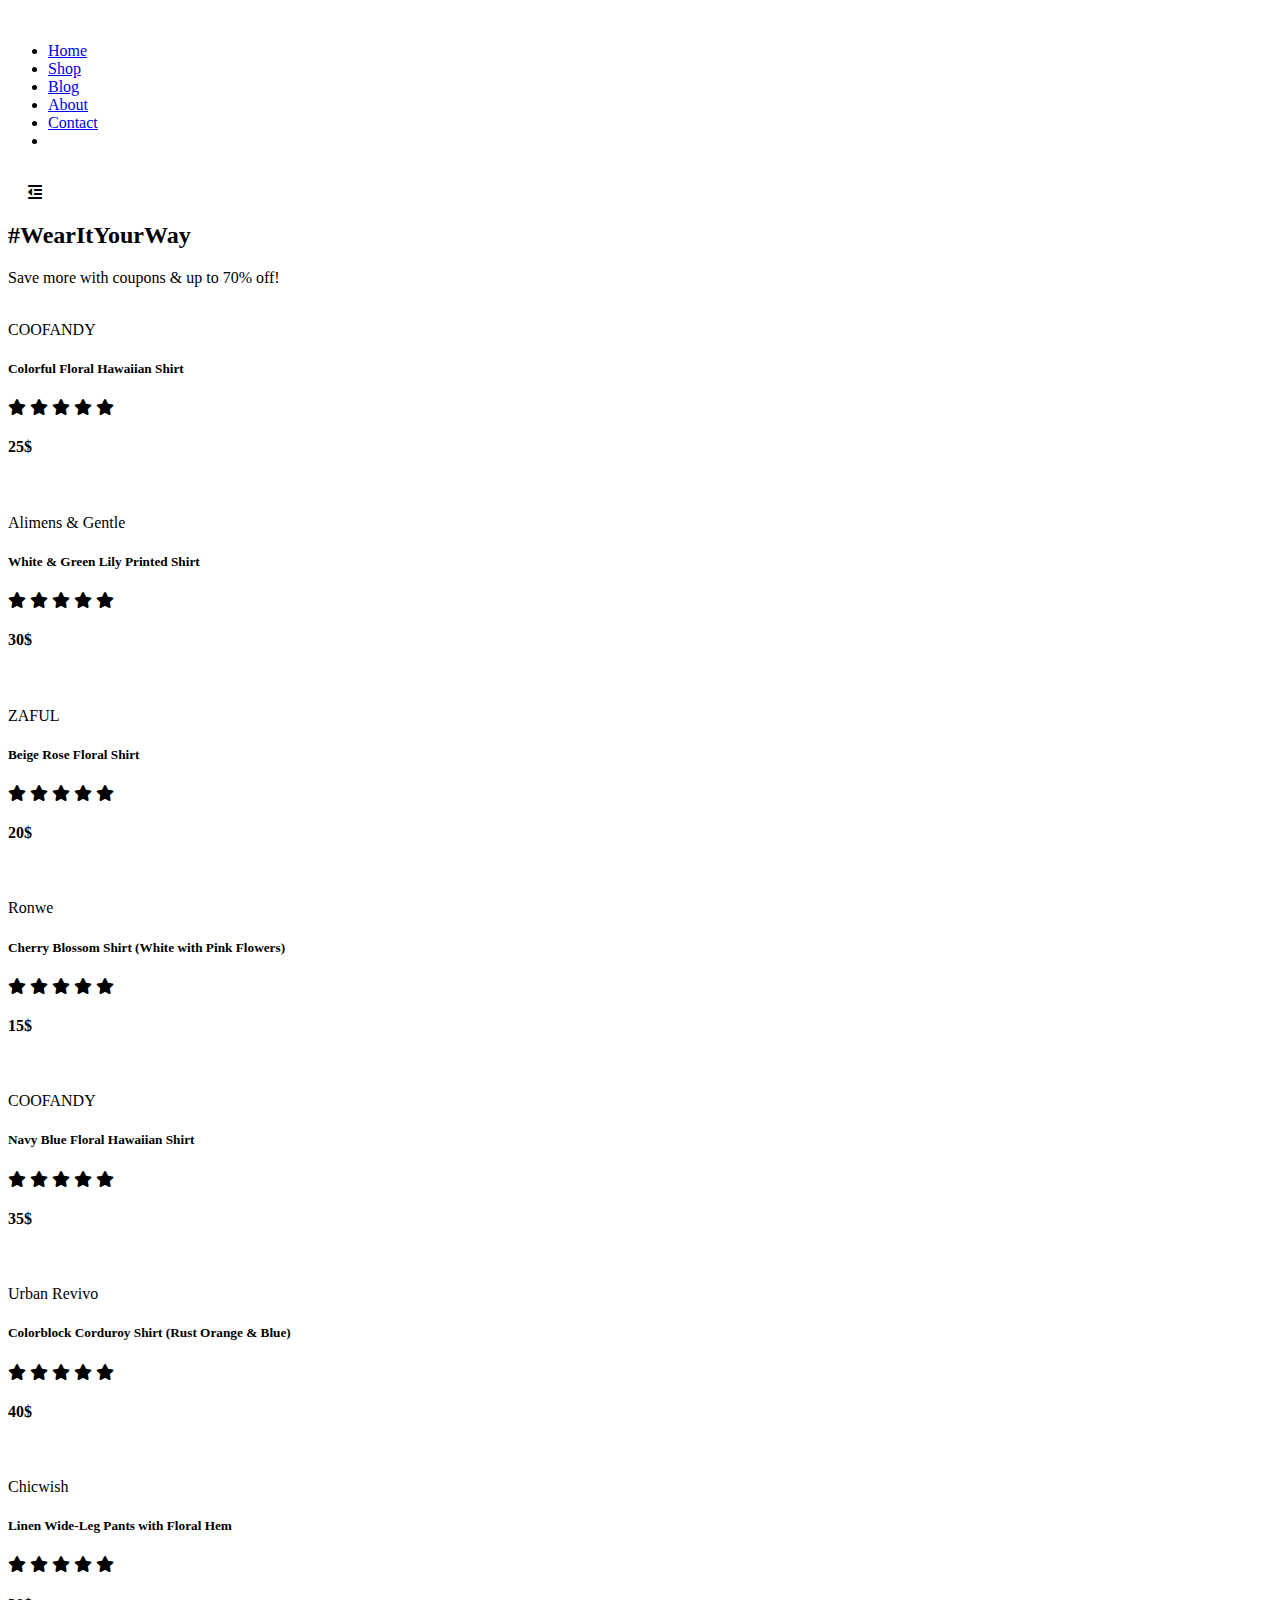
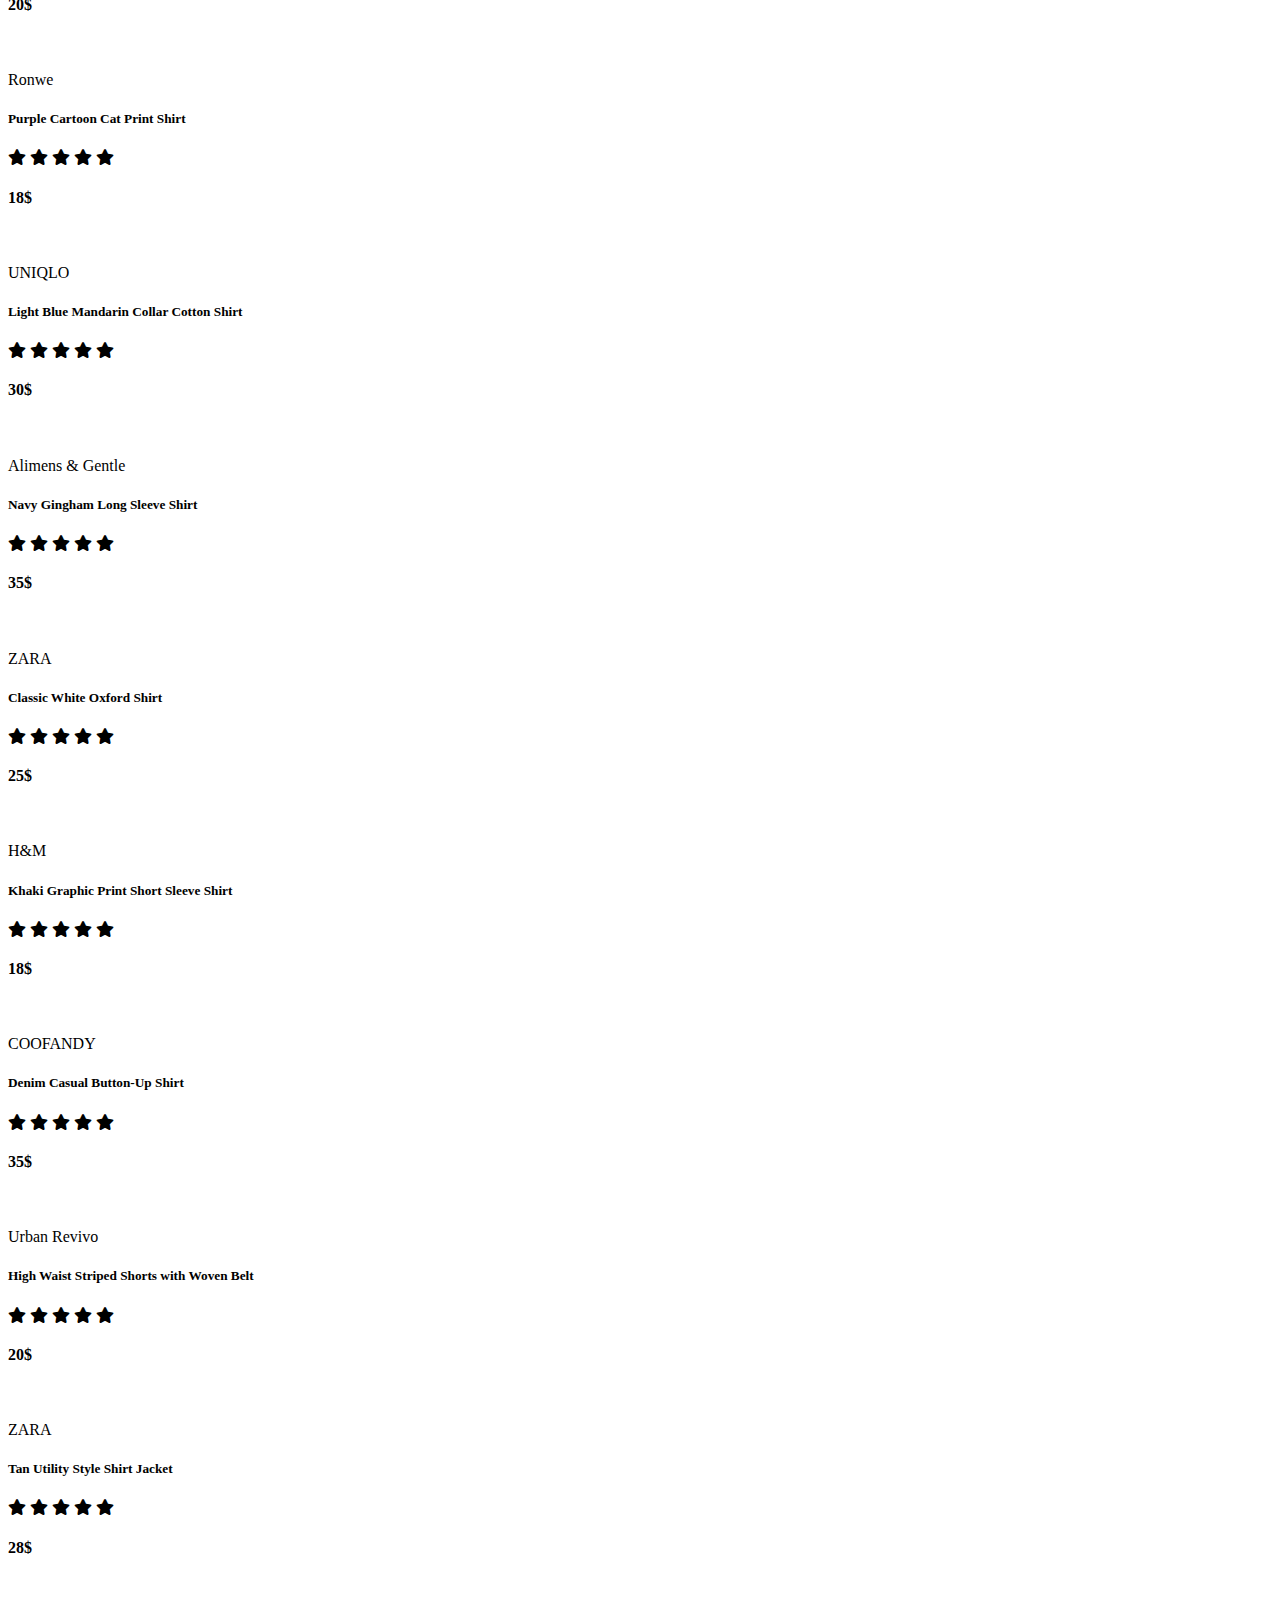
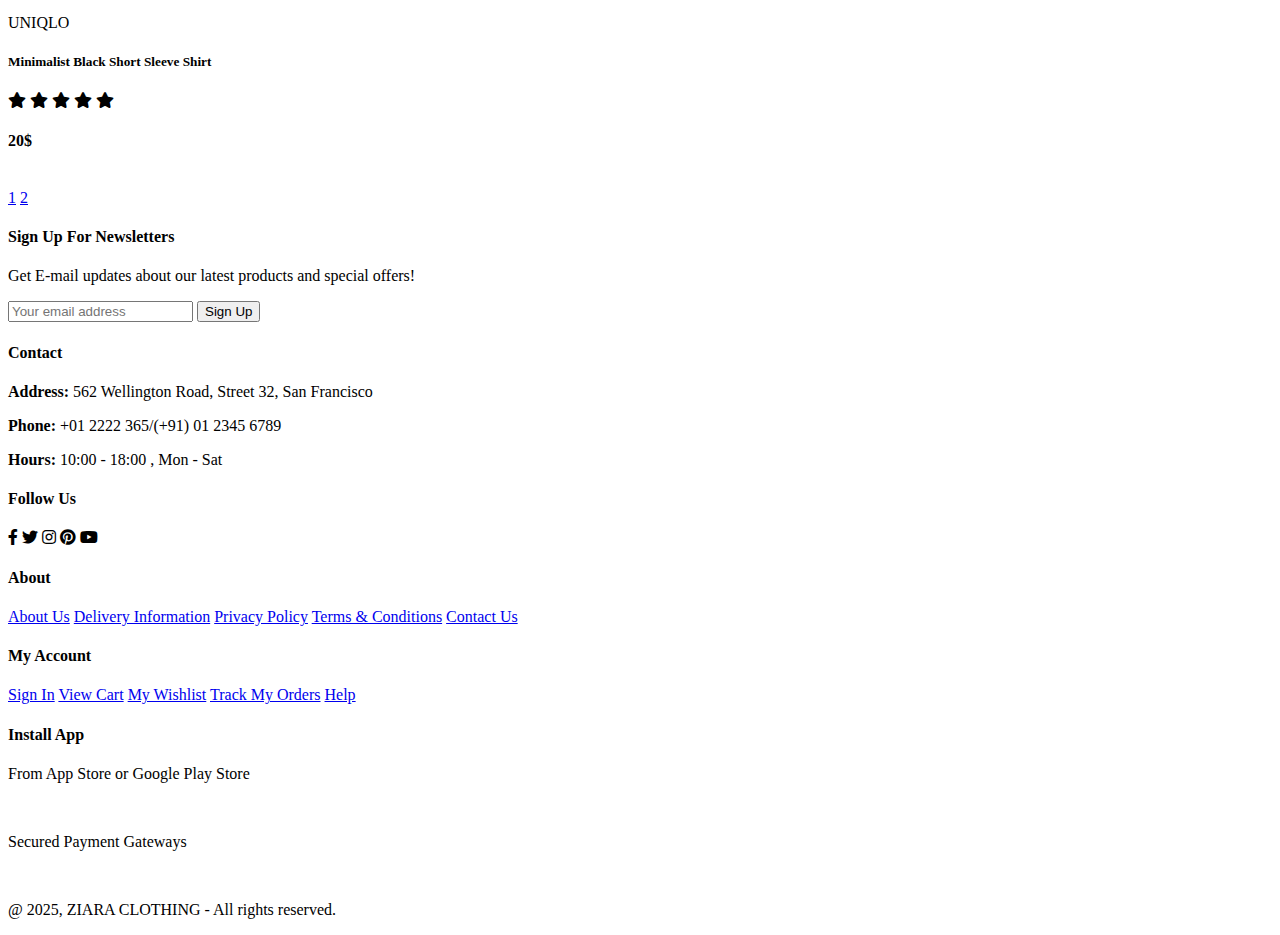
==== shop.html @ 8c351df2 "Update shop.html" ====
<!DOCTYPE html>
<html lang="en">

    <head>
        <meta charset="UTF-8">
        <meta http-equiv="X-UA-Compatible" content="IE=edge">
        <meta name="viewport" content="width=device-width, initial-scale=1.0">
        <title>Tech2etc Ecommerce Tutorial</title>
        <link rel="stylesheet" href="https://pro.fontawesome.com/releases/v5.10.0/css/all.css" />

        <link rel="stylesheet" href="style.css">
    </head>

    <body>

        <section id="header">
            <a href="#"><img src="img/logo.png" class="logo" alt=""></a>

            <div>
                <ul id="navbar">
                    <li><a href="index.html">Home</a></li>
                    <li><a class="active" href="shop.html">Shop</a></li>
                    <li><a href="blog.html">Blog</a></li>
                    <li><a href="about.html">About</a></li>
                    <li><a href="contact.html">Contact</a></li>
                    <li id="lg-bag"><a href="cart.html"><i class="far fa-shopping-bag"></i></a></li>
                    <a href="#" id="close"><i class="far fa-times"></i></a>
                </ul>
            </div>
            <div id="mobile">
                <a href="cart.html"><i class="far fa-shopping-bag"></i></a>
                <i id="bar" class="fas fa-outdent"></i>
            </div>
        </section>

        <section id="page-header">
            <h2>#WearItYourWay</h2>
            <p>Save more with coupons & up to 70% off! </p>
        </section>

        <section id="product1" class="section-p1">
            <div class="pro-container">
                <div class="pro" onclick="window.location.href='sproduct.html';">
                    <img src="img/products/f1.jpg" alt="">
                    <div class="des">
                        <span>COOFANDY</span>
                        <h5>Colorful Floral Hawaiian Shirt</h5>
                    <div class="star">
                    <i class="fas fa-star"></i>
                    <i class="fas fa-star"></i>
                    <i class="fas fa-star"></i>
                    <i class="fas fa-star"></i>
                    <i class="fas fa-star"></i>
                    </div>
                    <h4>25$</h4>
                </div>
                <a href="#"><i class="fal fa-shopping-cart cart"></i></a>
            </div>
            <div class="pro">
                <img src="img/products/f2.jpg" alt="">
                <div class="des">
                    <span>Alimens & Gentle</span>
                    <h5>White & Green Lily Printed Shirt</h5>
                <div class="star">
                <i class="fas fa-star"></i>
                <i class="fas fa-star"></i>
                <i class="fas fa-star"></i>
                <i class="fas fa-star"></i>
                <i class="fas fa-star"></i>
                </div>
                <h4>30$</h4>
            </div>
            <a href="#"><i class="fal fa-shopping-cart cart"></i></a>
        </div>
        <div class="pro">
            <img src="img/products/f3.jpg" alt="">
            <div class="des">
                <span>ZAFUL</span>
                <h5>Beige Rose Floral Shirt</h5>
            <div class="star">
            <i class="fas fa-star"></i>
            <i class="fas fa-star"></i>
            <i class="fas fa-star"></i>
            <i class="fas fa-star"></i>
            <i class="fas fa-star"></i>
            </div>
            <h4>20$</h4>
        </div>
        <a href="#"><i class="fal fa-shopping-cart cart"></i></a>
    </div>
    <div class="pro">
        <img src="img/products/f4.jpg" alt="">
        <div class="des">
            <span>Ronwe</span>
            <h5>Cherry Blossom Shirt (White with Pink Flowers)</h5>
        <div class="star">
        <i class="fas fa-star"></i>
        <i class="fas fa-star"></i>
        <i class="fas fa-star"></i>
        <i class="fas fa-star"></i>
        <i class="fas fa-star"></i>
        </div>
        <h4>15$</h4>
    </div>
    <a href="#"><i class="fal fa-shopping-cart cart"></i></a>
</div>
<div class="pro">
    <img src="img/products/f5.jpg" alt="">
    <div class="des">
        <span>COOFANDY</span>
        <h5>Navy Blue Floral Hawaiian Shirt</h5>
    <div class="star">
    <i class="fas fa-star"></i>
    <i class="fas fa-star"></i>
    <i class="fas fa-star"></i>
    <i class="fas fa-star"></i>
    <i class="fas fa-star"></i>
    </div>
    <h4>35$</h4>
</div>
<a href="#"><i class="fal fa-shopping-cart cart"></i></a>
</div>
<div class="pro">
    <img src="img/products/f6.jpg" alt="">
    <div class="des">
        <span>Urban Revivo</span>
        <h5>Colorblock Corduroy Shirt (Rust Orange & Blue)</h5>
    <div class="star">
    <i class="fas fa-star"></i>
    <i class="fas fa-star"></i>
    <i class="fas fa-star"></i>
    <i class="fas fa-star"></i>
    <i class="fas fa-star"></i>
    </div>
    <h4>40$</h4>
</div>
<a href="#"><i class="fal fa-shopping-cart cart"></i></a>
</div>
<div class="pro">
    <img src="img/products/f7.jpg" alt="">
    <div class="des">
        <span>Chicwish</span>
        <h5>Linen Wide-Leg Pants with Floral Hem</h5>
    <div class="star">
    <i class="fas fa-star"></i>
    <i class="fas fa-star"></i>
    <i class="fas fa-star"></i>
    <i class="fas fa-star"></i>
    <i class="fas fa-star"></i>
    </div>
    <h4>20$</h4>
</div>
<a href="#"><i class="fal fa-shopping-cart cart"></i></a>
</div>
<div class="pro">
    <img src="img/products/f8.jpg" alt="">
    <div class="des">
        <span>Ronwe</span>
        <h5>Purple Cartoon Cat Print Shirt</h5>
    <div class="star">
    <i class="fas fa-star"></i>
    <i class="fas fa-star"></i>
    <i class="fas fa-star"></i>
    <i class="fas fa-star"></i>
    <i class="fas fa-star"></i>
    </div>
    <h4>18$</h4>
</div>
<a href="#"><i class="fal fa-shopping-cart cart"></i></a>
</div>

                <div class="pro">
                    <img src="img/products/n1.jpg" alt="">
                    <div class="des">
                        <span>UNIQLO</span>
                        <h5>Light Blue Mandarin Collar Cotton Shirt</h5>
                    <div class="star">
                    <i class="fas fa-star"></i>
                    <i class="fas fa-star"></i>
                    <i class="fas fa-star"></i>
                    <i class="fas fa-star"></i>
                    <i class="fas fa-star"></i>
                    </div>
                    <h4>30$</h4>
                </div>
                <a href="#"><i class="fal fa-shopping-cart cart"></i></a>
            </div>
            <div class="pro">
                <img src="img/products/n2.jpg" alt="">
                <div class="des">
                    <span>Alimens & Gentle</span>
                    <h5>Navy Gingham Long Sleeve Shirt</h5>
                <div class="star">
                <i class="fas fa-star"></i>
                <i class="fas fa-star"></i>
                <i class="fas fa-star"></i>
                <i class="fas fa-star"></i>
                <i class="fas fa-star"></i>
                </div>
                <h4>35$</h4>
            </div>
            <a href="#"><i class="fal fa-shopping-cart cart"></i></a>
        </div>
        <div class="pro">
            <img src="img/products/n3.jpg" alt="">
            <div class="des">
                <span>ZARA</span>
                <h5>Classic White Oxford Shirt</h5>
            <div class="star">
            <i class="fas fa-star"></i>
            <i class="fas fa-star"></i>
            <i class="fas fa-star"></i>
            <i class="fas fa-star"></i>
            <i class="fas fa-star"></i>
            </div>
            <h4>25$</h4>
        </div>
        <a href="#"><i class="fal fa-shopping-cart cart"></i></a>
    </div>
    <div class="pro">
        <img src="img/products/n4.jpg" alt="">
        <div class="des">
            <span>H&M</span>
            <h5>Khaki Graphic Print Short Sleeve Shirt</h5>
        <div class="star">
        <i class="fas fa-star"></i>
        <i class="fas fa-star"></i>
        <i class="fas fa-star"></i>
        <i class="fas fa-star"></i>
        <i class="fas fa-star"></i>
        </div>
        <h4>18$</h4>
    </div>
    <a href="#"><i class="fal fa-shopping-cart cart"></i></a>
</div>
<div class="pro">
    <img src="img/products/n5.jpg" alt="">
    <div class="des">
        <span>COOFANDY</span>
        <h5>Denim Casual Button-Up Shirt</h5>
    <div class="star">
    <i class="fas fa-star"></i>
    <i class="fas fa-star"></i>
    <i class="fas fa-star"></i>
    <i class="fas fa-star"></i>
    <i class="fas fa-star"></i>
    </div>
    <h4>35$</h4>
</div>
<a href="#"><i class="fal fa-shopping-cart cart"></i></a>
</div>
<div class="pro">
    <img src="img/products/n6.jpg" alt="">
    <div class="des">
        <span>Urban Revivo</span>
        <h5>High Waist Striped Shorts with Woven Belt</h5>
    <div class="star">
    <i class="fas fa-star"></i>
    <i class="fas fa-star"></i>
    <i class="fas fa-star"></i>
    <i class="fas fa-star"></i>
    <i class="fas fa-star"></i>
    </div>
    <h4>20$</h4>
</div>
<a href="#"><i class="fal fa-shopping-cart cart"></i></a>
</div>
<div class="pro">
    <img src="img/products/n7.jpg" alt="">
    <div class="des">
        <span>ZARA</span>
        <h5>Tan Utility Style Shirt Jacket</h5>
    <div class="star">
    <i class="fas fa-star"></i>
    <i class="fas fa-star"></i>
    <i class="fas fa-star"></i>
    <i class="fas fa-star"></i>
    <i class="fas fa-star"></i>
    </div>
    <h4>28$</h4>
</div>
<a href="#"><i class="fal fa-shopping-cart cart"></i></a>
</div>
<div class="pro">
    <img src="img/products/n8.jpg" alt="">
    <div class="des">
        <span>UNIQLO</span>
        <h5>Minimalist Black Short Sleeve Shirt</h5>
    <div class="star">
    <i class="fas fa-star"></i>
    <i class="fas fa-star"></i>
    <i class="fas fa-star"></i>
    <i class="fas fa-star"></i>
    <i class="fas fa-star"></i>
    </div>
    <h4>20$</h4>
</div>
<a href="#"><i class="fal fa-shopping-cart cart"></i></a>
</div>
        </section>

        <section id="pagination" class="section-p1">
            <a href="#">1</a>
            <a href="#">2</a>
            <a href="#"><i class="fal fa-long-arrow-alt-right"></i></a>
        </section>

            <section id="newsletter" class="section-p1 section-m1">
                <div class="newstext">
                    <h4>Sign Up For Newsletters</h4>
                    <p>Get E-mail updates about our latest products and <span>special offers!</span>
                    </p>
                        </div>
                        <div class="form">
                        <input type="text" placeholder="Your email address">
                        <button class="normal">Sign Up</button>    
                        </div>

            </section>

            <footer class="section-p1">
                <div class="col">
                    <h4>Contact</h4>
                    <p><strong>Address: </strong> 562 Wellington Road, Street 32, San Francisco</p>
                    <p><strong>Phone:</strong> +01 2222 365/(+91) 01 2345 6789</p>
                    <p><strong>Hours:</strong> 10:00 - 18:00 , Mon - Sat</p>
                    <div class="follow">
                        <h4>Follow Us</h4>
                        <div class="icon">
                    <i class="fab fa-facebook-f"></i>
                    <i class="fab fa-twitter"></i>
                    <i class="fab fa-instagram"></i>
                    <i class="fab fa-pinterest"></i>
                    <i class="fab fa-youtube"></i>
                </div>
            </div>
        </div>


                <div class="col">
                    <h4>About</h4>
                    <a href="#">About Us</a>
                    <a href="#">Delivery Information</a>
                    <a href="#">Privacy Policy</a>
                    <a href="#">Terms & Conditions</a>
                    <a href="#">Contact Us</a>
                </div>

                <div class="col">
                    <h4>My Account</h4>
                    <a href="#">Sign In</a>
                    <a href="#">View Cart</a>
                    <a href="#">My Wishlist</a>
                    <a href="#">Track My Orders</a>
                    <a href="#">Help</a>
                </div>

                <div class="col install">
                    <h4>Install App</h4>
                    <p>From App Store or Google Play Store</p>
                    <div class="row">
                        <img src="img/pay/app.jpg" alt="">
                        <img src="img/pay/play.jpg" alt="">
                    </div>
                    <p>Secured Payment Gateways </p>
                    <img src="img/pay/pay.png" alt="">
                </div>

                <div class="copyright">
                    <p>@ 2025, ZIARA CLOTHING - All rights reserved.</p>
                </div>
            </footer>

         
    

        <script src="script.js"></script>
    </body>

</html>
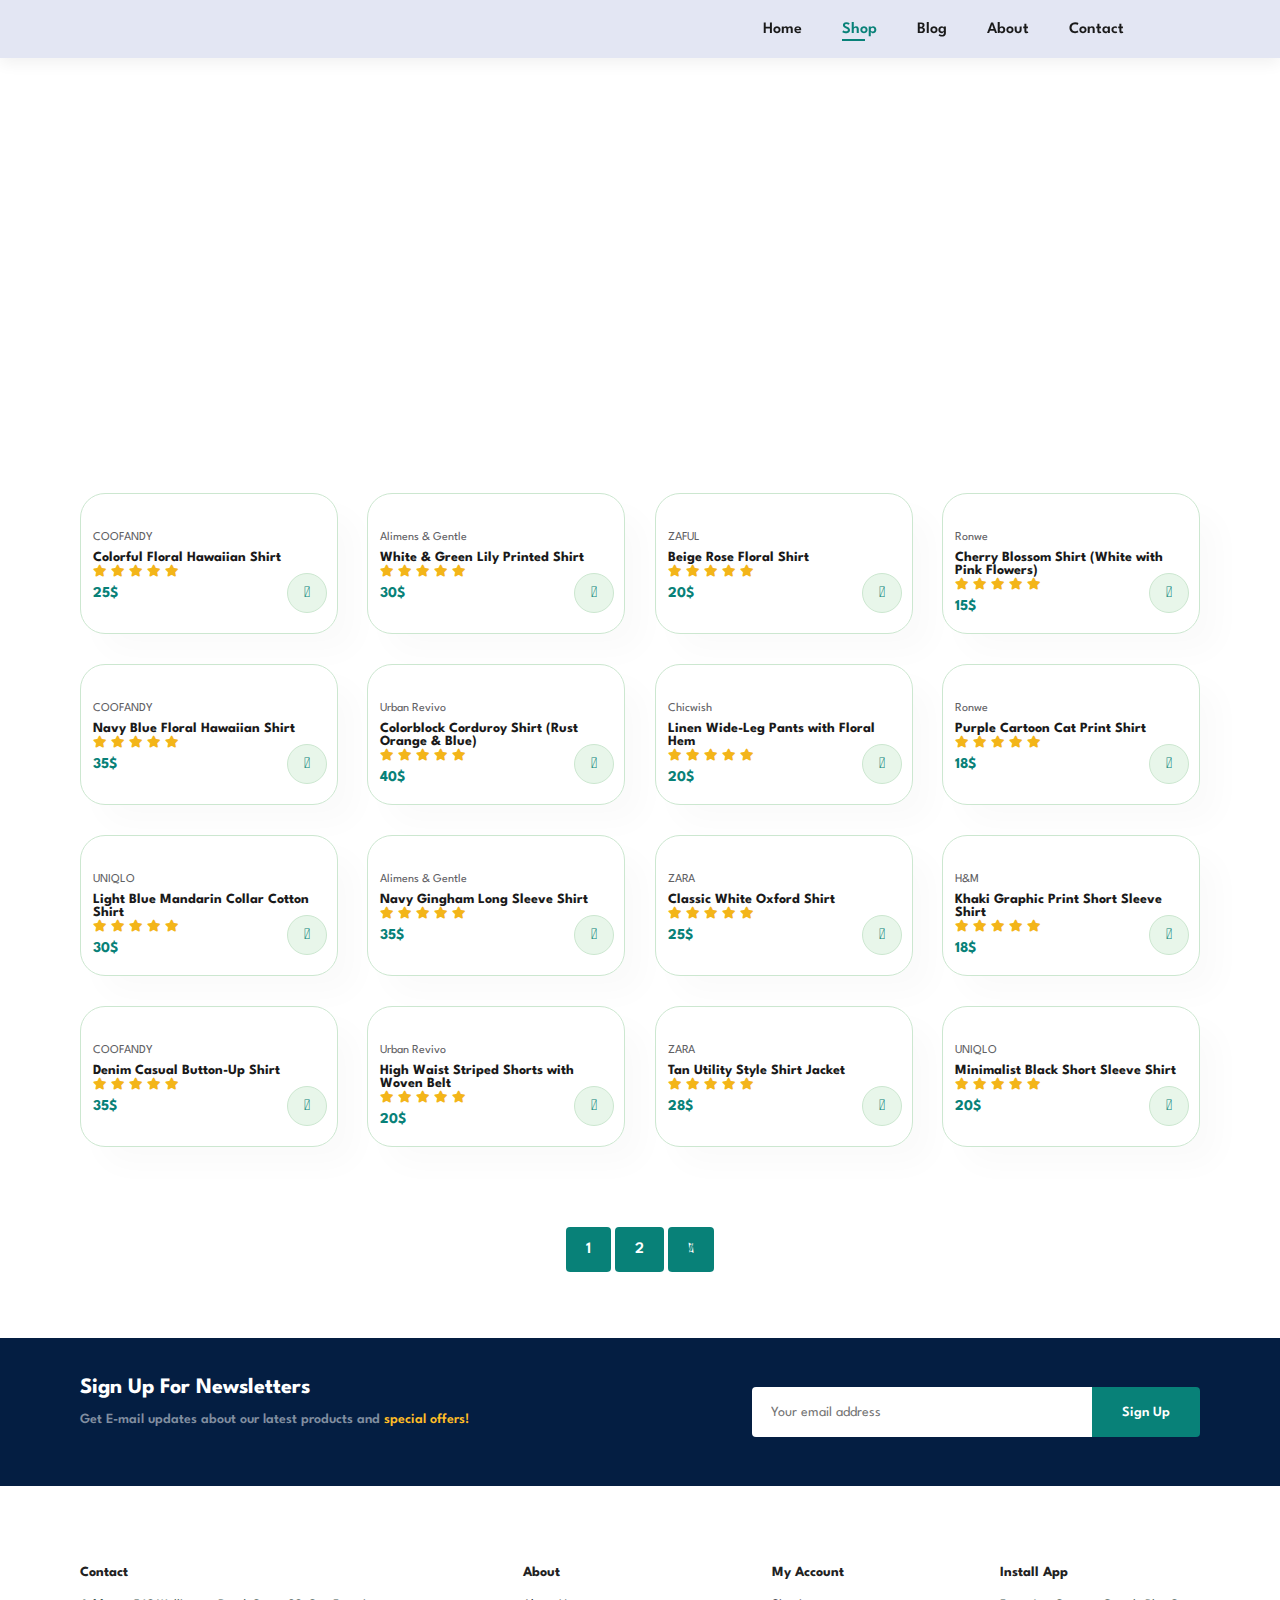
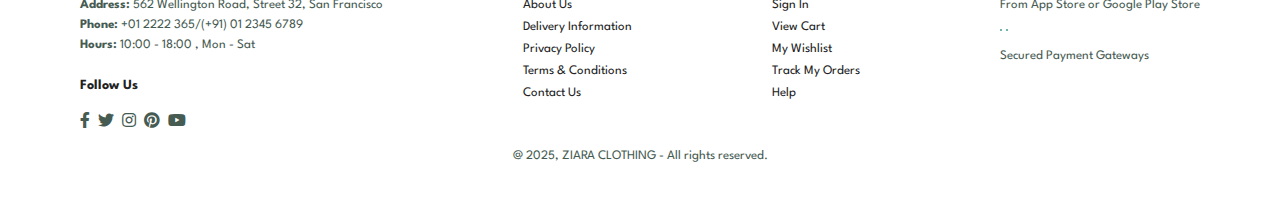
==== commit 203e614c: "Update shop.html" ====
--- a/shop.html
+++ b/shop.html
@@ -5,7 +5,7 @@
         <meta charset="UTF-8">
         <meta http-equiv="X-UA-Compatible" content="IE=edge">
         <meta name="viewport" content="width=device-width, initial-scale=1.0">
-        <title>Tech2etc Ecommerce Tutorial</title>
+        <title>Shop</title>
         <link rel="stylesheet" href="https://pro.fontawesome.com/releases/v5.10.0/css/all.css" />
 
         <link rel="stylesheet" href="style.css">
--- a/style.css
+++ b/style.css
@@ -0,0 +1,860 @@
+@import url("https://fonts.googleapis.com/css2?family=Spartan:wght@100;200;300;400;500;600;700;800;900&display=swap");
+* {
+  margin: 0;
+  padding: 0;
+  box-sizing: border-box;
+  font-family: "Spartan", sans-serif;
+}
+
+html {
+  scroll-behavior: smooth;
+}
+
+/* Global Styles */
+
+h1 {
+  font-size: 50px;
+  line-height: 64px;
+  color: #222;
+}
+
+h2 {
+  font-size: 46px;
+  line-height: 54px;
+  color: #222;
+}
+
+h4 {
+  font-size: 20px;
+  color: #222;
+}
+
+h6 {
+  font-weight: 700;
+  font-size: 12px;
+}
+
+p {
+  font-size: 16px;
+  color: #465b52;
+  margin: 15px 0 20px 0;
+}
+
+.section-p1 {
+  padding: 40px 80px;
+}
+
+.section-m1 {
+  margin: 40px 0;
+}
+
+button.normal{
+  font-size: 14px;
+  font-weight: 600;
+  padding: 15px 30px;
+  color: #000;
+  background-color: #fff;
+  border-radius: 4px;
+  cursor: pointer;
+  border: none;
+  outline: none;
+  transition: 0.2s;
+}
+
+button.white{
+  font-size: 13px;
+  font-weight: 600;
+  padding: 11px 18px;
+  color: #fff;
+  background-color: transparent;
+  cursor: pointer;
+  border: 1px solid #fff;
+  outline: none;
+  transition: 0.2s;
+}
+
+body {
+  width: 100%;
+}
+
+#header {
+  display: flex;
+  align-items: center;
+  justify-content: space-between;
+  padding: 20px 80px;
+  background: #E3E6F3;
+  box-shadow: 0 5px 15px rgba(0, 0, 0, 0.06);
+  z-index: 999;
+  position: sticky;
+  top: 0;
+  left: 0;
+}
+
+#navbar {
+  display: flex;
+  align-items: center;
+  justify-content: center;
+}
+
+#navbar li {
+  list-style: none;
+  padding: 0 20px;
+  position: relative;
+}
+
+#navbar li a{
+  text-decoration: none;
+  font-size: 16px;
+  font-weight: 600;
+  color: #1a1a1a;
+  transition: 0.3s ease;
+}
+
+#navbar li a:hover,
+#navbar li a.active {
+  color: #088178;
+}
+
+#navbar li a.active::after,
+#navbar li a:hover::after{
+  content: "";
+  width: 30%;
+  height: 2px;
+  background: #088178;
+  position: absolute;
+  bottom: -4px;
+  left: 20px;
+}
+
+#mobile{
+  display: none;
+  align-items: center;
+}
+
+#close {
+  display: none;
+}
+
+
+#hero{
+  background-image: url("img/hero4.png");
+  height: 90vh;
+  width: 100%;
+  background-size: cover;
+  background-position: top 25% right 0;
+  padding: 0 80px;
+  display: flex;
+  flex-direction: column;
+  align-items: flex-start;
+  justify-content: center;
+}
+#hero h4 {
+  padding-bottom: 15px;
+}
+#hero h1 {
+  color: #088178;
+}
+
+#hero button{
+  background-image: url("img/button.png");
+  background-color: transparent;
+  color: #088178;
+  border: 0;
+  padding: 14px 80px 14px 65px;
+  background-repeat: no-repeat;
+  cursor: pointer;
+  font-weight: 700;
+  font-size: 15px;
+}
+
+#feature{
+  display: flex;
+  align-items: center;
+  justify-content: space-between;
+  flex-wrap: wrap;
+}
+
+#feature .fe-box {
+  width: 180px;
+  text-align: center;
+  padding: 25px 15px;
+  box-shadow: 20px 20px 34px rgba(0, 0, 0, 0.03);
+  border: 1px solid #cce7d0;
+  border-radius: 4px;
+  margin: 15px 0;
+}
+
+#feature .fe-box:hover{
+  box-shadow: 10px 10px 54px rgba(70, 62, 221, 0.1);
+}
+#feature .fe-box img{
+  width: 100%;
+  margin-bottom: 10px;
+}
+
+#feature .fe-box h6{
+  display: inline-block;
+  padding: 9px 8px 6px 8px;
+  line-height: 1;
+  border-radius: 4px;
+  color: #088178;
+  background-color: #fddde4;
+}
+
+#feature .fe-box:nth-child(2) h6{
+  background-color: #cdebbc;
+}
+#feature .fe-box:nth-child(3) h6{
+  background-color: #d1e8f2;
+}
+#feature .fe-box:nth-child(4) h6{
+  background-color: #cdd4f8;
+}
+#feature .fe-box:nth-child(5) h6{
+  background-color: #f6dbf6;
+}
+#feature .fe-box:nth-child(6) h6{
+  background-color: #fff2eb;
+}
+
+#product1{
+  text-align: center;
+}
+
+#product1 .pro-container{
+  display: flex;
+  justify-content: space-between;
+  padding-top: 20px;
+  flex-wrap: wrap;
+}
+
+#product1 .pro{
+  width: 23%;
+  min-width: 250px;
+  padding: 10px 12px;
+  border: 1px solid #cce7d0;
+  border-radius: 25px;
+  cursor: pointer;
+  box-shadow: 20px 20px 30px rgba(0, 0, 0, 0.02);
+  margin: 15px 0;
+  transition: 0.2 ease;
+  position: relative;
+}
+
+#product1 .pro:hover{
+  box-shadow: 20px 20px 30px rgba(0, 0, 0, 0.06)
+}
+
+#product1 .pro img{
+  width: 100%;
+  border-radius: 20px;
+}
+
+#product1 .pro .des{
+  text-align: start;
+  padding: 10px 0;
+}
+
+#product1 .pro .des span{
+  color: #606063;
+  font-size: 12px;
+}
+
+#product1 .pro .des h5{
+  padding-top: 7px;
+  color: #1a1a1a;
+  font-size: 14px;
+}
+
+#product1 .pro .des i{
+  font-size: 12px;
+  color: rgb(243, 181, 25);
+}
+
+#product1 .pro .des h4{
+  padding-top: 7px;
+  font-size: 15px;
+  font-weight: 700;
+  color: #088178;
+}
+
+#product1 .pro .cart{
+  width: 40px;
+  height: 40px;
+  line-height: 40px;
+  border-radius: 50px;
+  background-color: #e8f6ea;
+  font-weight: 500;
+  color: #088178;
+  border: 1px solid #cce7d0;
+  position: absolute;
+  bottom: 20px;
+  right: 10px;
+}
+
+#banner{
+  display: flex;
+  flex-direction: column;
+  justify-content: center;
+  align-items: center;
+  text-align: center;
+  background-image: url("img/banner/b2.jpg");
+  width: 100%;
+  height: 40vh;
+  background-size: cover;
+  background-position: center;
+}
+
+#banner h4{
+  color: #fff;
+  font-size: 16px;
+}
+
+#banner h2{
+  color: #fff;
+  font-size: 30px;
+  padding: 10px 0;
+}
+
+#banner h2 span{
+  color: #ef3636;
+}
+
+#banner button:hover{
+  background: #088178;
+  color: #fff;
+}
+
+#sm-banner{
+  display: flex;
+  justify-content: space-between;
+  flex-wrap: wrap;
+}
+
+#sm-banner .banner-box{
+  display: flex;
+  flex-direction: column;
+  justify-content: center;
+  align-items: flex-start;
+  background-image: url("img/banner/b17.jpg");
+  min-width: 580px;
+  height: 50vh;
+  background-size: cover;
+  background-position: center;
+  padding: 30px;
+}
+
+#sm-banner .banner-box2{
+  background-image: url("img/banner/b10.jpg");
+}
+
+#sm-banner h4{
+  color: #fff;
+  font-size: 20px;
+  font-weight: 300;
+}
+
+#sm-banner h2{
+  color: #fff;
+  font-size: 28px;
+  font-weight: 800;
+}
+#sm-banner span{
+  color: #fff;
+  font-size: 14px;
+  font-weight: 500;
+  padding-bottom: 15px;
+}
+
+#sm-banner .banner-box:hover button{
+  background: #088178;
+  border: 1px solid #088178;
+}
+
+#banner3{
+  display: flex;
+  justify-content: space-between;
+  flex-wrap: wrap;
+  padding: 0 80px;
+}
+
+#banner3 .banner-box{
+  display: flex;
+  flex-direction: column;
+  justify-content: center;
+  align-items: flex-start;
+  background-image: url("img/banner/b7.jpg");
+  min-width: 30%;
+  height: 30vh;
+  background-size: cover;
+  background-position: center;
+  padding: 20px;
+  margin-bottom: 20px;
+}
+
+#banner3 .banner-box2{
+  background-image: url("img/banner/b4.jpg");
+}
+
+#banner3 .banner-box3{
+  background-image: url("img/banner/b18.jpg");
+}
+
+#banner3 h2{
+  color: #fff;
+  font-weight: 900;
+  font-size: 22px;
+}
+
+#banner3 h3{
+  color: #ec544e;
+  font-weight: 800;
+  font-size: 15px;
+}
+
+#newsletter {
+  display: flex;
+  justify-content: space-between;
+  flex-wrap: wrap;
+  align-items: center;
+  background-image: url("img/banner/b14.png");
+  background-repeat: no-repeat;
+  background-position: 20% 30%;
+  background-color: #041e42;
+}
+
+#newsletter h4 {
+  font-size: 22px;
+  font-weight: 700;
+  color: #fff;
+}
+
+#newsletter p {
+  font-size: 14px;
+  font-weight: 600;
+  color: #818ea0;
+}
+
+#newsletter p span {
+  color: #ffbd27;
+}
+
+#newsletter .form {
+  display: flex;
+  width: 40%;
+}
+
+#newsletter input {
+  height: 3.125rem;
+  padding: 0 1.25em;
+  font-size: 14px;
+  width: 100%;
+  border: 1px solid transparent;
+  border-radius: 4px;
+  outline: none;
+  border-top-right-radius: 0;
+  border-bottom-right-radius: 0;
+}
+
+#newsletter button {
+  background-color: #088178;
+  color: #fff;
+  white-space: nowrap;
+  border-top-left-radius: 0;
+  border-bottom-left-radius: 0;
+}
+
+footer {
+  display: flex;
+  flex-wrap: wrap;
+  justify-content: space-between;
+}
+
+footer .col {
+  display: flex;
+  flex-direction: column;
+  align-items: flex-start;
+  margin-bottom: 20px;
+}
+
+footer .logo {
+  margin-bottom: 30px;
+}
+
+footer h4 {
+  font-size: 14px;
+  padding-bottom: 20px;
+}
+
+footer p {
+  font-size: 13px;
+  margin: 0 0 8px 0;
+}
+
+footer a {
+  font-size: 13px;
+  text-decoration: none;
+  color: #222;
+  margin-bottom: 10px;
+}
+
+footer .follow {
+  margin-top: 20px;
+}
+
+footer .follow i {
+  color: #465b52;
+  padding-right: 4px;
+  cursor: pointer;
+}
+
+footer .install .row img {
+  border: 1px solid #088178;
+  border-radius: 6px;
+}
+
+footer .install img {
+  margin: 10px 0 15px 0;
+}
+
+footer .follow i:hover,
+footer a:hover {
+  color: #088178;
+}
+
+footer .copyright {
+  width: 100%;
+  text-align: center;
+}
+
+/* Start Media Query */
+
+@media (max-width:799px) {
+  .section-p1 {
+    padding: 40px 40px;
+  }
+    #navbar {
+        display: flex;
+        flex-direction: column;
+        align-items: flex-start;
+        justify-content: flex-start;
+        position: fixed;
+        top: 0;
+        right: -300px;
+        height: 100vh;
+        width: 300px;
+        background-color: #E3E6F3;
+        box-shadow: 0 40px 60px rgba(0, 0, 0, 0.1);
+        padding: 80px 0 0 10px;
+        transition: 0.3s;
+    }
+    #navbar.active {
+        right: 0px;
+    }
+    #navbar li {
+        margin-bottom: 25px;
+    }
+
+    #mobile {
+        display: flex;
+        align-items: center;
+    }
+    #mobile i {
+        color: #1a1a1a;
+        font-size: 24px;
+        padding-left: 20px;
+    }
+
+    #close {
+      display: initial;
+        position: absolute;
+        top: 30px;
+        left: 30px;
+        color: #222;
+        font-size: 24px;
+    }
+    #lg-bag {
+      display: none;
+    }
+
+    #hero {
+      height: 70vh;
+      padding: 0 80px;
+      background-position: top 30% right 30%;
+    }
+
+    #feature {
+      justify-content: center;
+    }
+    #feature .fe-box {
+      margin: 15px 15px;
+    }
+    
+    #product1 .pro-container {
+      justify-content: center;
+  }
+  #product1 .pro {
+    margin: 15px;
+}
+#banner {
+  height: 20vh;
+}
+#sm-banner .banner-box {
+  min-width: 100%;
+  height: 30vh;
+}
+#banner3 {
+  padding: 0 40px;
+}
+#banner3 .banner-box {
+  width: 28%;
+}
+#newsletter .form {
+  width: 70%;
+}
+}
+
+#page-header{
+  background-image: url("img/banner/b1.jpg");
+  width: 100%;
+  height: 40vh;
+  background-size: cover;
+  display: flex;
+  justify-content: center;
+  text-align: center;
+  flex-direction: column;
+  padding: 14px;
+}
+
+#page-header h2,
+#page-header p {
+  color: #fff;
+}
+
+#pagination {
+  text-align: center;
+}
+
+#pagination a{
+  text-decoration: none;
+  background-color: #088178;
+  padding: 15px 20px;
+  border-radius: 4px;
+  color: #fff;
+  font-weight: 600;
+}
+
+#prodetails{
+  display: flex;
+  margin-top: 20px;
+}
+
+#prodetails .single-pro-image {
+  width: 40%;
+  margin: 50px;
+}
+
+.small-img-group {
+  display: flex;
+  justify-content: space-between;
+}
+.small-img-col {
+  flex-basis: 24%;
+  cursor: pointer;
+}
+
+#prodetails .single-pro-details {
+  width: 50%;
+  padding-top: 30px;
+}
+
+
+#prodetails .single-pro-details h4 {
+  padding: 40px 0 20px 0;
+}
+
+#prodetails .single-pro-details h2{
+  font-size: 26px;
+}
+
+#prodetails .single-pro-details select{
+  display: block;
+  padding: 5px 10px;
+  margin-bottom: 10px;
+}
+
+#prodetails .single-pro-details input {
+  width: 50px;
+  height: 47px;
+  padding-left: 10px;
+  font-size: 16px;
+  margin-right: 10px;
+}
+
+#prodetails .single-pro-details input:focus{
+  outline: none;
+}
+
+#prodetails .single-pro-details button{
+  background: #088178;
+  color: #fff;
+}
+
+#prodetails .single-pro-details span{
+  line-height: 25px;
+}
+
+
+
+#page-header.blog-header{
+  background-image: url("img/banner/b19.jpg");
+}
+
+#blog {
+  padding: 150px 150px 0 150px;
+}
+
+#blog .blog-box {
+  display: flex;
+  align-items: center;
+  width: 100%;
+  position: relative;
+  padding-bottom: 90px;
+}
+
+#blog .blog-img {
+  width: 50%;
+  margin-right: 40px;
+}
+
+#blog img {
+  width: 100%;
+  height: 300px;
+  object-fit: cover;
+}
+
+#blog .blog-details {
+  width: 50%;
+}
+
+#blog .blog-details a {
+  text-decoration: none;
+  font-size: 11px;
+  color: #000;
+  font-weight: 700;
+  position: relative;
+  transition: 0.3s;
+}
+
+#blog .blog-details a::after {
+  content: "";
+  width: 50px;
+  height: 1px;
+  background-color: #000;
+  position: absolute;
+  top: 4px;
+  right: -60px;
+}
+
+#blog .blog-details a:hover {
+  color: #088178;
+}
+
+#blog .blog-details a:hover::after {
+  background-color: #088178;
+}
+
+#blog .blog-box h1 {
+  position: absolute;
+  top: -40px;
+  left: 0;
+  font-size: 70px;
+  font-weight: 700;
+  color: #c9cbce;
+  z-index: -9;
+}
+
+@media (max-width:477px) {
+  .section-p1 {
+    padding: 20px;
+  }
+  #header {
+    padding: 10px 30px;
+  }
+  h1 {
+    font-size: 38px;
+  }
+  h2 {
+    font-size: 32px;
+  }
+  #hero {
+    padding: 0 20px;
+    background-position: 55%;
+  }
+  #feature {
+    justify-content: space-between;
+  }
+  #feature .fe-box {
+    width: 155px;
+    margin: 0 0 15px 0;
+  }
+  #product1 .pro {
+    width: 100%;
+  }
+  #banner {
+    height: 40vh;
+  }
+  #sm-banner .banner-box {
+    height: 40vh;
+  }
+  #sm-banner .banner-box2 {
+    margin-top: 20px;
+  }
+  #banner3 {
+    padding: 0 20px;
+  }
+  #banner3 .banner-box {
+    width: 100%;
+  }
+  #newsletter {
+    padding: 40px 20px;
+  }
+  #newsletter .form {
+    width: 100%;
+  }
+  footer .copyright {
+    text-align: start;
+  }
+
+  #prodetails {
+    display: flex;
+    flex-direction: column;
+  }
+  #prodetails .single-pro-image {
+    width: 100%;
+    margin-right: 0px;
+  }
+  #prodetails .single-pro-details {
+    width: 100%;
+  }
+
+  #blog {
+    padding: 100px 20px 0 20px;
+  }
+  
+  #blog .blog-box {
+    display: flex;
+    flex-direction: column;
+    align-items: flex-start;
+  }
+
+  #blog .blog-img {
+    width: 100%;
+    margin-right: 0px;
+    margin-bottom: 30px;
+  }
+
+  #blog .blog-details {
+    width: 100%;
+  }
+}
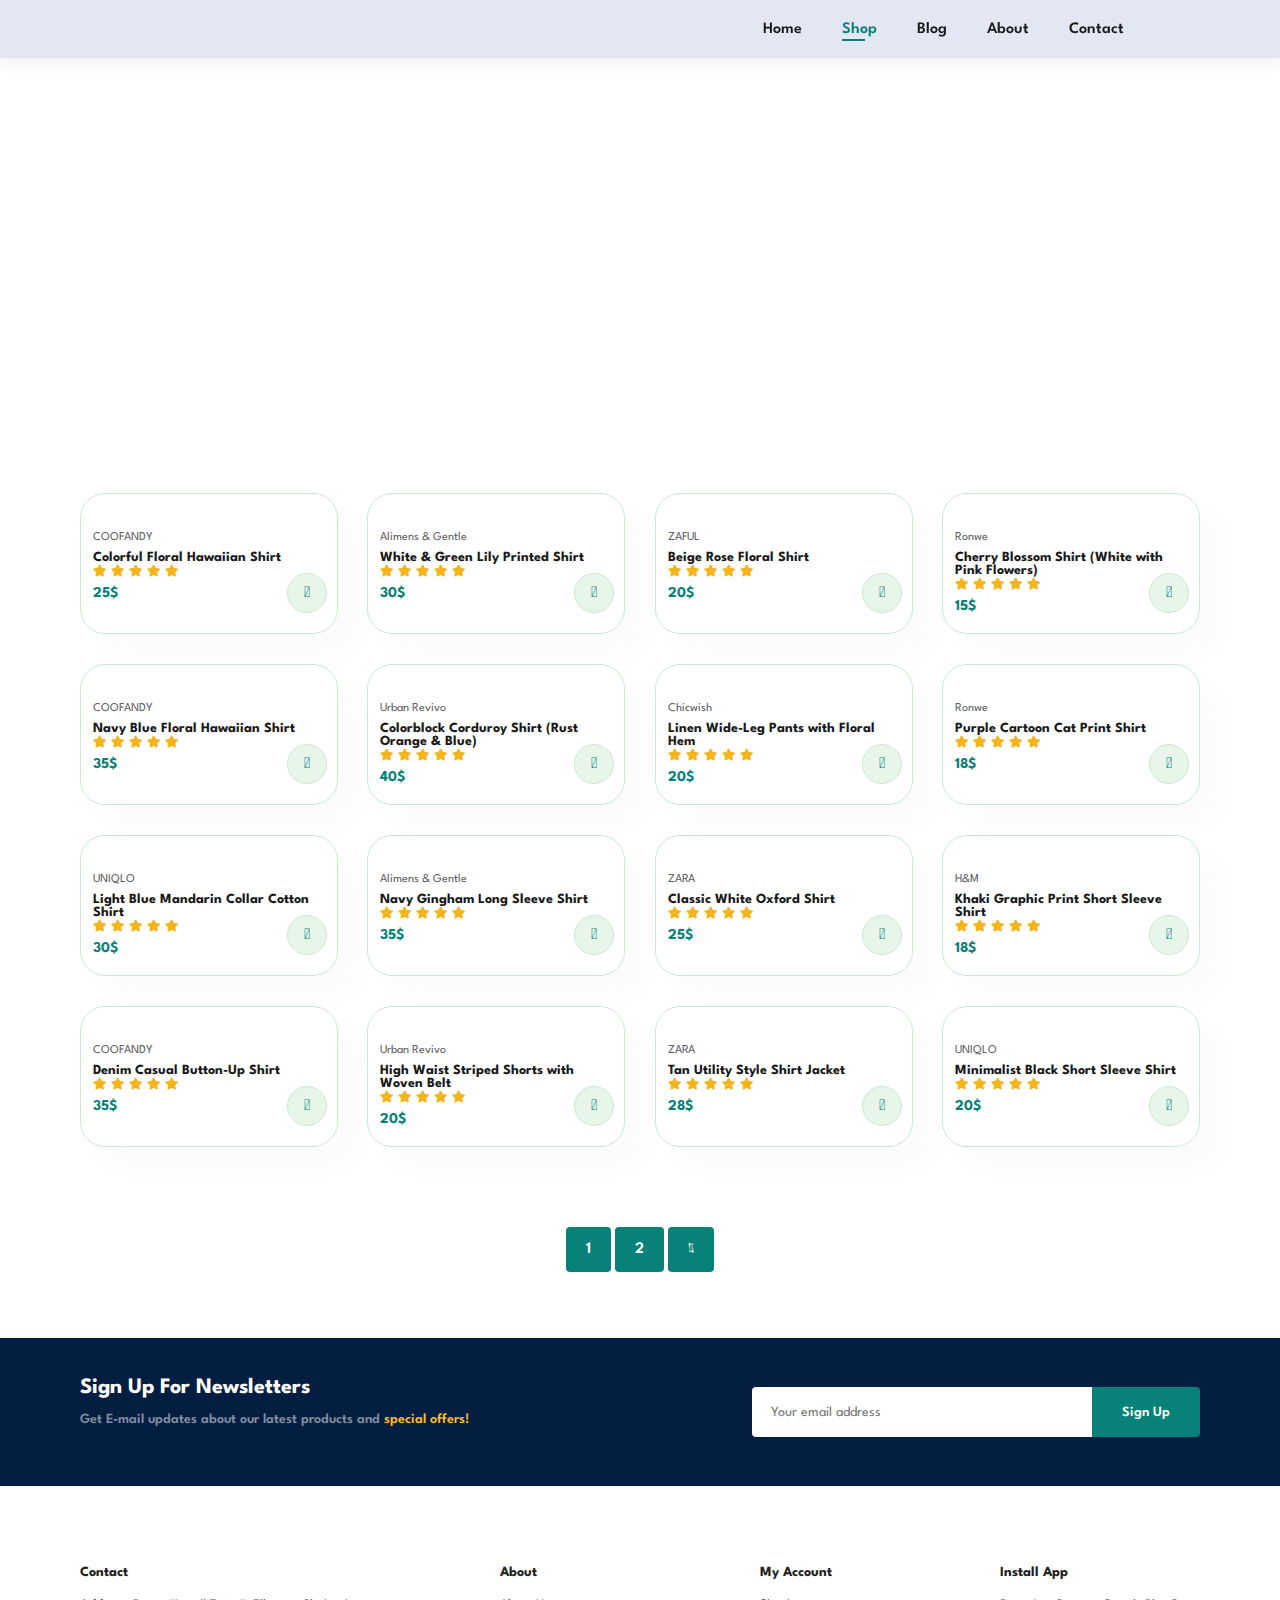
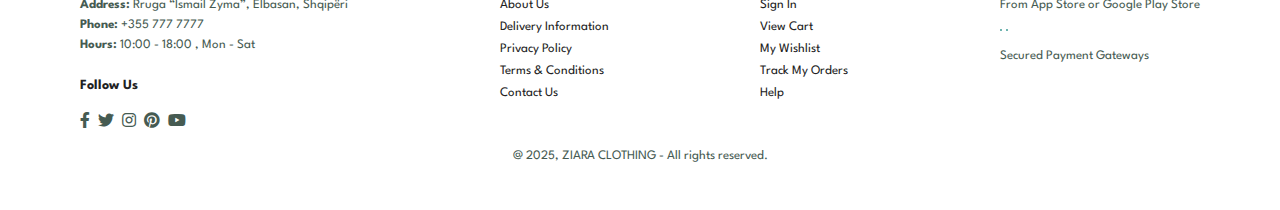
==== commit 3bb88329: "Update shop.html" ====
--- a/shop.html
+++ b/shop.html
@@ -321,8 +321,8 @@
             <footer class="section-p1">
                 <div class="col">
                     <h4>Contact</h4>
-                    <p><strong>Address: </strong> 562 Wellington Road, Street 32, San Francisco</p>
-                    <p><strong>Phone:</strong> +01 2222 365/(+91) 01 2345 6789</p>
+                    <p><strong>Address: </strong> Rruga “Ismail Zyma”, Elbasan, Shqipëri</p>
+                    <p><strong>Phone:</strong> +355 777 7777</p>
                     <p><strong>Hours:</strong> 10:00 - 18:00 , Mon - Sat</p>
                     <div class="follow">
                         <h4>Follow Us</h4>
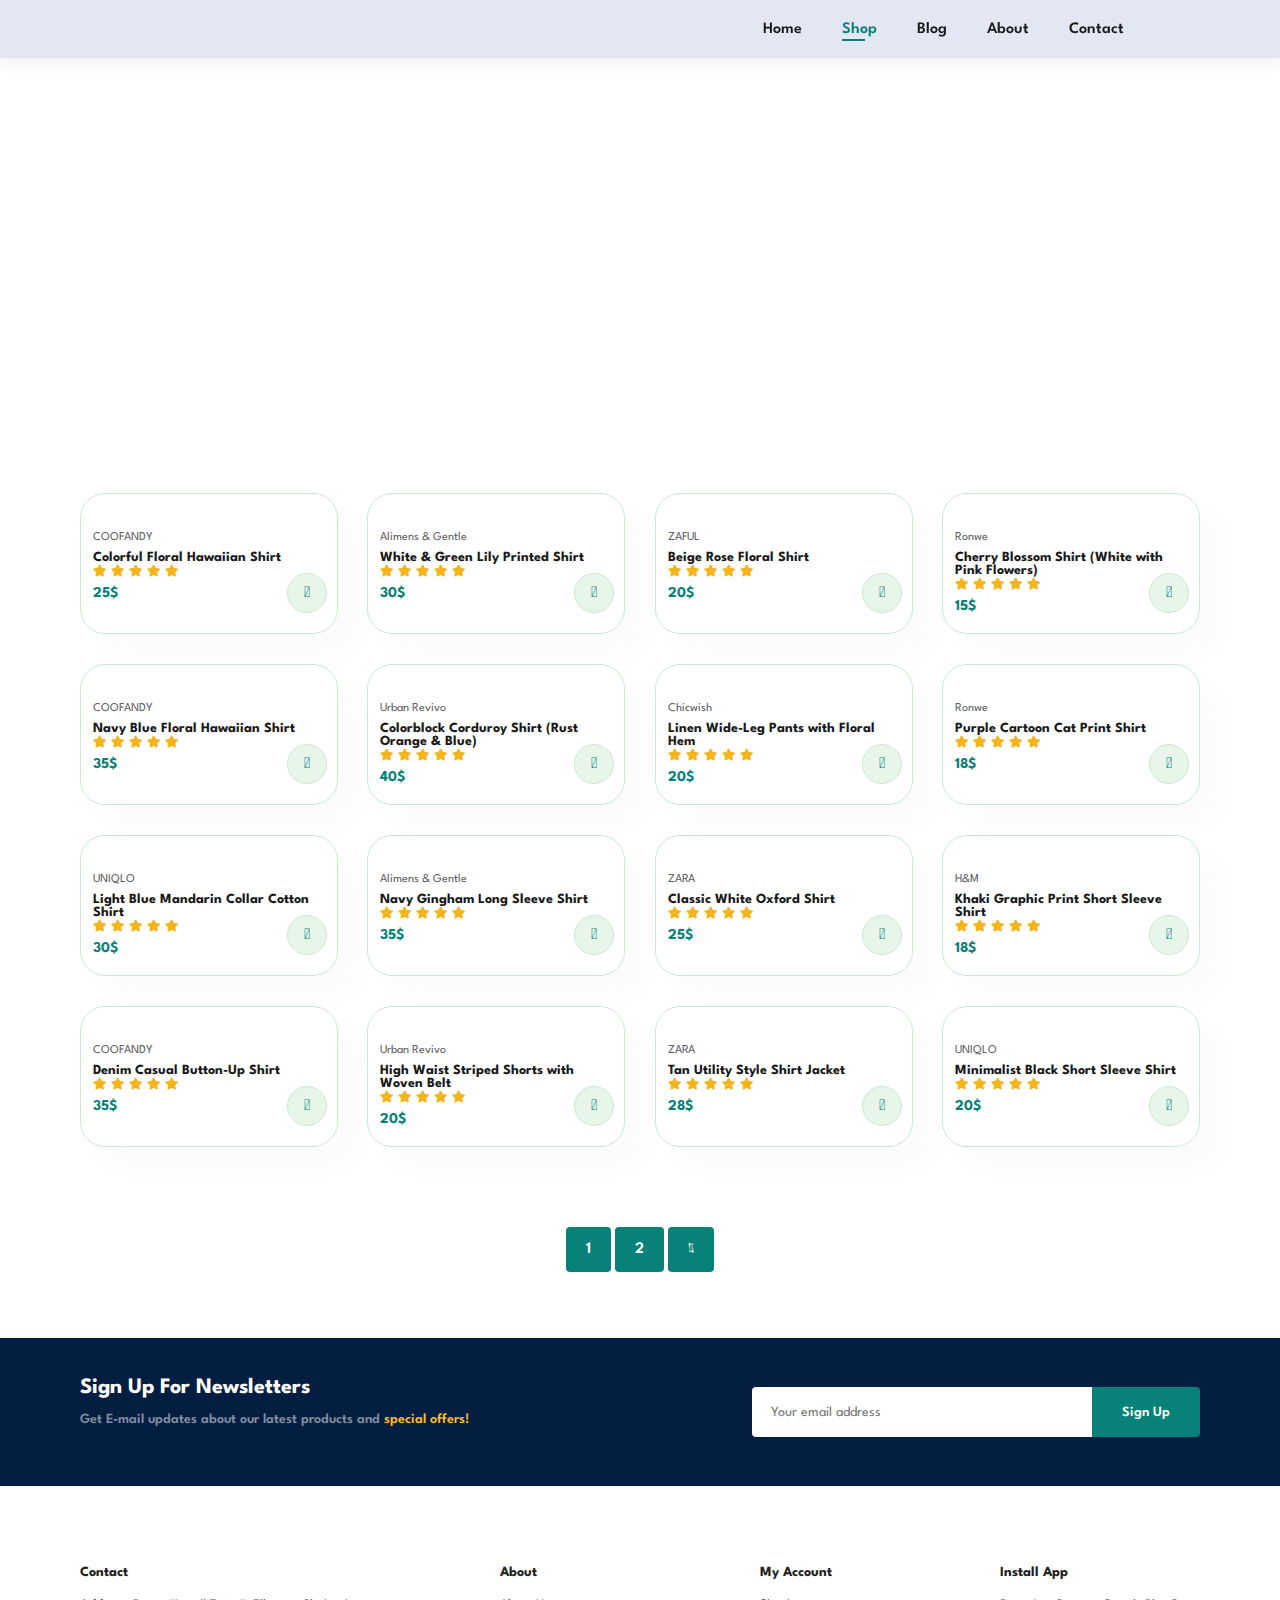
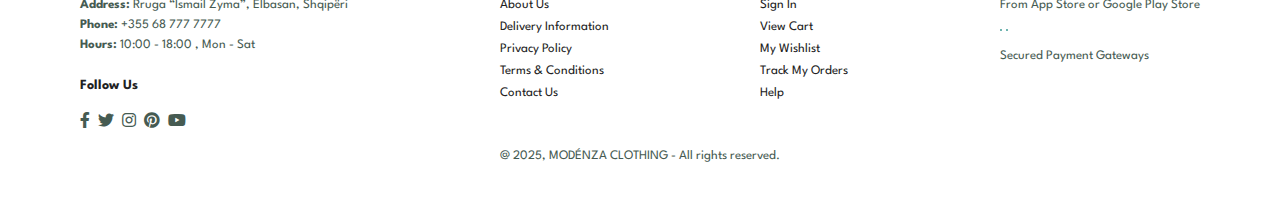
==== commit 442f3546: "Update shop.html" ====
--- a/shop.html
+++ b/shop.html
@@ -322,7 +322,7 @@
                 <div class="col">
                     <h4>Contact</h4>
                     <p><strong>Address: </strong> Rruga “Ismail Zyma”, Elbasan, Shqipëri</p>
-                    <p><strong>Phone:</strong> +355 777 7777</p>
+                    <p><strong>Phone:</strong> +355 68 777 7777</p>
                     <p><strong>Hours:</strong> 10:00 - 18:00 , Mon - Sat</p>
                     <div class="follow">
                         <h4>Follow Us</h4>
@@ -367,7 +367,7 @@
                 </div>
 
                 <div class="copyright">
-                    <p>@ 2025, ZIARA CLOTHING - All rights reserved.</p>
+                    <p>@ 2025, MODÉNZA CLOTHING - All rights reserved.</p>
                 </div>
             </footer>
 
